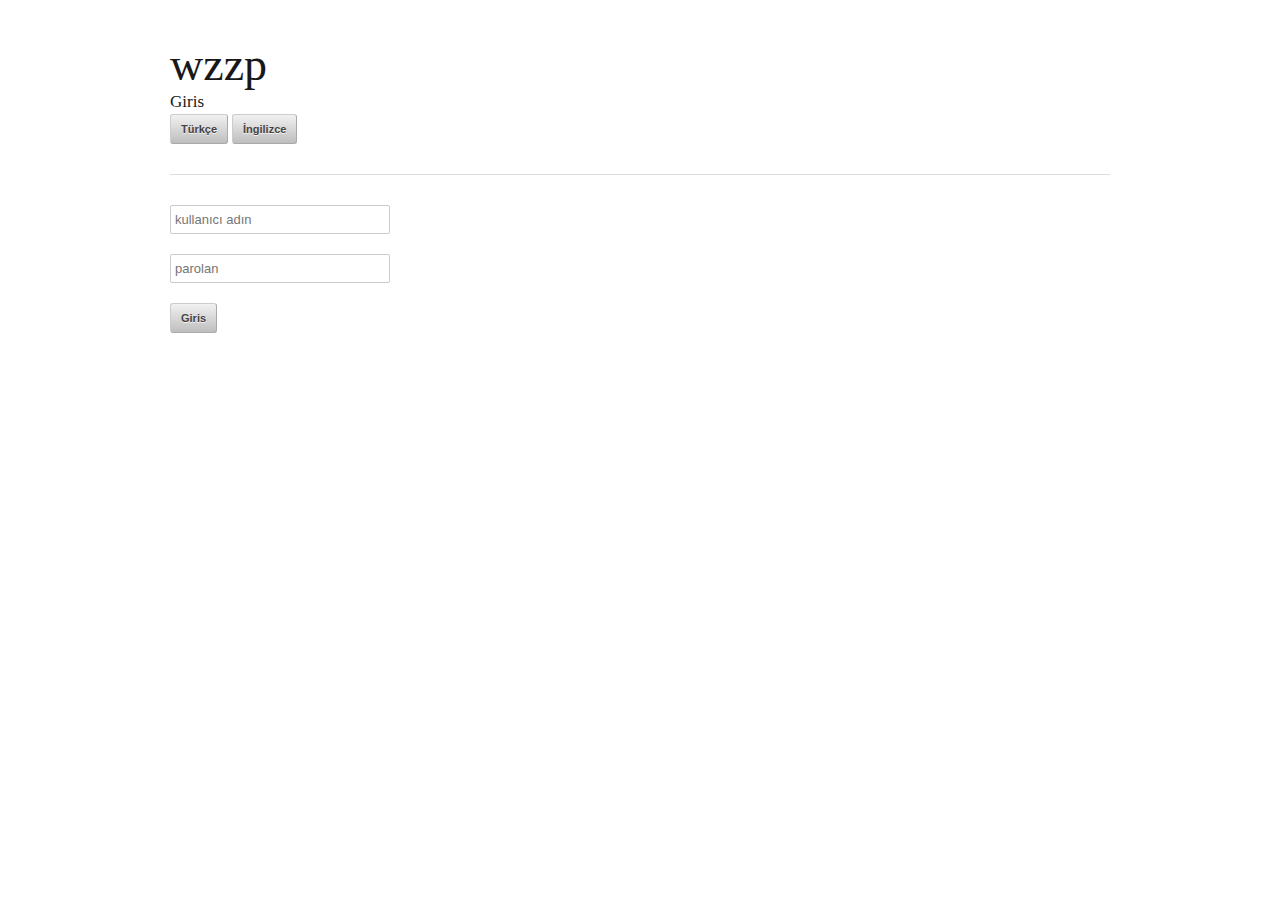
==== index.html @ 858d84b8 "initial." ====
<!DOCTYPE html>
<!--[if lt IE 7 ]><html class="ie ie6" lang="en"> <![endif]-->
<!--[if IE 7 ]><html class="ie ie7" lang="en"> <![endif]-->
<!--[if IE 8 ]><html class="ie ie8" lang="en"> <![endif]-->
<!--[if (gte IE 9)|!(IE)]><!--><html lang="en"> <!--<![endif]-->
<head>
    <meta charset="utf-8">
    <title data-i18n="app.name"></title>
    <meta name="viewport" content="width=device-width, initial-scale=1, maximum-scale=1">

    <script src="static/script/libs/progress.min.js"></script>
    <link rel="stylesheet" href="static/css/progressjs.min.css">

    <link rel="stylesheet" href="static/css/notify-flat.css">

    <link rel="stylesheet" href="static/css/base.css">
    <link rel="stylesheet" href="static/css/skeleton.css">
    <link rel="stylesheet" href="static/css/layout.css">
    <!--[if lt IE 9]>
    <script src="http://html5shim.googlecode.com/svn/trunk/html5.js"></script>
    <![endif]-->

    <script data-main="static/script/main" src="static/script/require.js"></script>

</head>
<body>
<div id="notes"></div>
<div class="container">
</div>

<script src="static/script/libs/utils/ps.js"></script>
</body>
</html>
---- static/css/progressjs.min.css ----
.progressjs-inner {
    width: 0
}

.progressjs-progress {
    z-index: 9999999
}

.progressjs-theme-blue .progressjs-inner {
    height: 2px;
    -webkit-transition: all .3s ease-out;
    -moz-transition: all .3s ease-out;
    -o-transition: all .3s ease-out;
    transition: all .3s ease-out;
    background-color: #3498db
}

.progressjs-theme-blue.progressjs-end {
    -webkit-transition: opacity .2s ease-out;
    -moz-transition: opacity .2s ease-out;
    -o-transition: opacity .2s ease-out;
    transition: opacity .2s ease-out;
    opacity: 0
}

.progressjs-theme-blue .progressjs-percent {
    display: none
}

.progressjs-theme-blueOverlay {
    background-color: white;
    -webkit-transition: all .2s ease-out;
    -moz-transition: all .2s ease-out;
    -o-transition: all .2s ease-out;
    transition: all .2s ease-out
}

.progressjs-theme-blueOverlay .progressjs-inner {
    height: 100%;
    -webkit-transition: all .3s ease-out;
    -moz-transition: all .3s ease-out;
    -o-transition: all .3s ease-out;
    transition: all .3s ease-out;
    background-color: #3498db
}

.progressjs-theme-blueOverlay.progressjs-end {
    opacity: 0 !important
}

.progressjs-theme-blueOverlay .progressjs-percent {
    display: none
}

.progressjs-theme-blueOverlay {
    background-color: white;
    -webkit-transition: all .2s ease-out;
    -moz-transition: all .2s ease-out;
    -o-transition: all .2s ease-out;
    transition: all .2s ease-out
}

.progressjs-theme-blueOverlay .progressjs-inner {
    height: 100%;
    -webkit-transition: all .3s ease-out;
    -moz-transition: all .3s ease-out;
    -o-transition: all .3s ease-out;
    transition: all .3s ease-out;
    background-color: #3498db
}

.progressjs-theme-blueOverlay.progressjs-end {
    opacity: 0 !important
}

.progressjs-theme-blueOverlay .progressjs-percent {
    display: none
}

.progressjs-theme-blueOverlayRadius {
    background-color: white;
    -webkit-transition: all .2s ease-out;
    -moz-transition: all .2s ease-out;
    -o-transition: all .2s ease-out;
    transition: all .2s ease-out;
    border-radius: 5px
}

.progressjs-theme-blueOverlayRadius .progressjs-inner {
    height: 100%;
    -webkit-transition: all .3s ease-out;
    -moz-transition: all .3s ease-out;
    -o-transition: all .3s ease-out;
    transition: all .3s ease-out;
    background-color: #3498db;
    border-radius: 5px
}

.progressjs-theme-blueOverlayRadius.progressjs-end {
    opacity: 0 !important
}

.progressjs-theme-blueOverlayRadius .progressjs-percent {
    display: none
}

.progressjs-theme-blueOverlayRadiusHalfOpacity {
    background-color: white;
    opacity: .5;
    -webkit-transition: all .2s ease-out;
    -moz-transition: all .2s ease-out;
    -o-transition: all .2s ease-out;
    transition: all .2s ease-out;
    border-radius: 5px
}

.progressjs-theme-blueOverlayRadiusHalfOpacity .progressjs-inner {
    height: 100%;
    -webkit-transition: all .3s ease-out;
    -moz-transition: all .3s ease-out;
    -o-transition: all .3s ease-out;
    transition: all .3s ease-out;
    background-color: #3498db;
    border-radius: 5px
}

.progressjs-theme-blueOverlayRadiusHalfOpacity.progressjs-end {
    opacity: 0 !important
}

.progressjs-theme-blueOverlayRadiusHalfOpacity .progressjs-percent {
    display: none
}

.progressjs-theme-blueOverlayRadiusWithPercentBar {
    background-color: white;
    -webkit-transition: all .2s ease-out;
    -moz-transition: all .2s ease-out;
    -o-transition: all .2s ease-out;
    transition: all .2s ease-out;
    border-radius: 5px
}

.progressjs-theme-blueOverlayRadiusWithPercentBar .progressjs-inner {
    height: 100%;
    -webkit-transition: all .3s ease-out;
    -moz-transition: all .3s ease-out;
    -o-transition: all .3s ease-out;
    transition: all .3s ease-out;
    background-color: #3498db;
    border-radius: 5px
}

.progressjs-theme-blueOverlayRadiusWithPercentBar.progressjs-end {
    opacity: 0 !important
}

.progressjs-theme-blueOverlayRadiusWithPercentBar .progressjs-percent {
    width: 70px;
    text-align: center;
    height: 40px;
    position: absolute;
    right: 50%;
    margin-right: -35px;
    top: 50%;
    margin-top: -20px;
    font-size: 30px;
    opacity: .5
}

.progressjs-theme-blackRadiusInputs {
    height: 10px;
    border-radius: 10px;
    overflow: hidden
}

.progressjs-theme-blackRadiusInputs .progressjs-inner {
    height: 2px;
    -webkit-transition: all 1s ease-out;
    -moz-transition: all 1s ease-out;
    -o-transition: all 1s ease-out;
    transition: all 1s ease-out;
    background-color: #34495e
}

.progressjs-theme-blackRadiusInputs.progressjs-end {
    -webkit-transition: opacity .2s ease-out;
    -moz-transition: opacity .2s ease-out;
    -o-transition: opacity .2s ease-out;
    transition: opacity .2s ease-out;
    opacity: 0
}

.progressjs-theme-blackRadiusInputs .progressjs-percent {
    display: none
}

.progressjs-theme-orangeRadiusInputs {
    height: 10px;
    border-radius: 10px;
    overflow: hidden;
}

.progressjs-theme-orangeRadiusInputs .progressjs-inner {
    height: 2px;
    -webkit-transition: all 1s ease-out;
    -moz-transition: all 1s ease-out;
    -o-transition: all 1s ease-out;
    transition: all 1s ease-out;
    background-color: #34495E;
}

.progressjs-theme-orangeRadiusInputs.progressjs-end {
    -webkit-transition: opacity .2s ease-out;
    -moz-transition: opacity .2s ease-out;
    -o-transition: opacity .2s ease-out;
    transition: opacity .2s ease-out;
    opacity: 0
}

.progressjs-theme-orangeRadiusInputs .progressjs-percent {
    display: none
}
---- static/css/notify-flat.css ----
.notify .note {
  position: relative;
  padding: 15px;
  background-color: #95a5a6;
  color: #ecf0f1;
  font-family: Arial, sans-serif !important;
  font-size: 14px !important;
}
.notify .note.note:hover {
  background-color: #7f8c8d;
}
.notify .note.note-success {
  background-color: #2ecc71;
}
.notify .note.note-success:hover {
  background-color: #27ae60;
}
.notify .note.note-info {
  background-color: #3498db;
}
.notify .note.note-info:hover {
  background-color: #2980b9;
}
.notify .note.note-warning {
  background-color: #e67e22;
}
.notify .note.note-warning:hover {
  background-color: #d35400;
}
.notify .note.note-danger {
  background-color: #e74c3c;
}
.notify .note.note-danger:hover {
  background-color: #c0392b;
}
.notify .note .image,
.notify .note .remove {
  position: absolute;
  width: 24px;
  height: 24px;
  font-size: 24px;
  color: #ecf0f1;
}
.notify .note .remove {
  top: 10px;
  right: 15px;
  font-size: 18px;
  background: none;
  border: 0;
}
.notify .note .image {
  text-align: center;
  top: 10px;
}
.notify .note .content {
  margin-right: 31px;
}
.notify .note .image + .remove + .content {
  margin-left: 36px;
}
.notify .note .title {
  margin-right: 5px;
}
.notify.notify-notes {
  position: absolute;
  top: 10px;
  right: 10px;
  z-index: 1001;
  width: 25%;
}
.notify.notify-notes .note:not(:last-child) {
  margin-bottom: 10px;
}
.notify.notify-notes .image {
  top: auto;
}
.notify.notify-notes .title {
  display: block;
  margin-right: 0;
  margin-bottom: 10px;
  font-size: 16px;
}
@media (min-width: 320px) and (max-width: 767px) {
  .notify.notify-notes {
    width: 50%;
  }
}
@media (min-width: 768px) and (max-width: 1024px) {
  .notify.notify-notes {
    width: 30%;
  }
}
---- static/css/base.css ----
/*
* Skeleton V1.2
* Copyright 2011, Dave Gamache
* www.getskeleton.com
* Free to use under the MIT license.
* http://www.opensource.org/licenses/mit-license.php
* 6/20/2012
*/


/* Table of Content
==================================================
	#Reset & Basics
	#Basic Styles
	#Site Styles
	#Typography
	#Links
	#Lists
	#Images
	#Buttons
	#Forms
	#Misc */


/* #Reset & Basics (Inspired by E. Meyers)
================================================== */
	html, body, div, span, applet, object, iframe, h1, h2, h3, h4, h5, h6, p, blockquote, pre, a, abbr, acronym, address, big, cite, code, del, dfn, em, img, ins, kbd, q, s, samp, small, strike, strong, sub, sup, tt, var, b, u, i, center, dl, dt, dd, ol, ul, li, fieldset, form, label, legend, table, caption, tbody, tfoot, thead, tr, th, td, article, aside, canvas, details, embed, figure, figcaption, footer, header, hgroup, menu, nav, output, ruby, section, summary, time, mark, audio, video {
		margin: 0;
		padding: 0;
		border: 0;
		font-size: 100%;
		font: inherit;
		vertical-align: baseline; }
	article, aside, details, figcaption, figure, footer, header, hgroup, menu, nav, section {
		display: block; }
	body {
		line-height: 1; }
	ol, ul {
		list-style: none; }
	blockquote, q {
		quotes: none; }
	blockquote:before, blockquote:after,
	q:before, q:after {
		content: '';
		content: none; }
	table {
		border-collapse: collapse;
		border-spacing: 0; }


/* #Basic Styles
================================================== */
	body {
		background: #fff;
		font: 14px/21px "HelveticaNeue", "Helvetica Neue", Helvetica, Arial, sans-serif;
		color: #444;
		-webkit-font-smoothing: antialiased; /* Fix for webkit rendering */
		-webkit-text-size-adjust: 100%;
 }


/* #Typography
================================================== */
	h1, h2, h3, h4, h5, h6 {
		color: #181818;
		font-family: "Georgia", "Times New Roman", serif;
		font-weight: normal; }
	h1 a, h2 a, h3 a, h4 a, h5 a, h6 a { font-weight: inherit; }
	h1 { font-size: 46px; line-height: 50px; margin-bottom: 14px;}
	h2 { font-size: 35px; line-height: 40px; margin-bottom: 10px; }
	h3 { font-size: 28px; line-height: 34px; margin-bottom: 8px; }
	h4 { font-size: 21px; line-height: 30px; margin-bottom: 4px; }
	h5 { font-size: 17px; line-height: 24px; }
	h6 { font-size: 14px; line-height: 21px; }
	.subheader { color: #777; }

	p { margin: 0 0 20px 0; }
	p img { margin: 0; }
	p.lead { font-size: 21px; line-height: 27px; color: #777;  }

	em { font-style: italic; }
	strong { font-weight: bold; color: #333; }
	small { font-size: 80%; }

/*	Blockquotes  */
	blockquote, blockquote p { font-size: 17px; line-height: 24px; color: #777; font-style: italic; }
	blockquote { margin: 0 0 20px; padding: 9px 20px 0 19px; border-left: 1px solid #ddd; }
	blockquote cite { display: block; font-size: 12px; color: #555; }
	blockquote cite:before { content: "\2014 \0020"; }
	blockquote cite a, blockquote cite a:visited, blockquote cite a:visited { color: #555; }

	hr { border: solid #ddd; border-width: 1px 0 0; clear: both; margin: 10px 0 30px; height: 0; }


/* #Links
================================================== */
	a, a:visited { color: #333; text-decoration: underline; outline: 0; }
	a:hover, a:focus { color: #000; }
	p a, p a:visited { line-height: inherit; }


/* #Lists
================================================== */
	ul, ol { margin-bottom: 20px; }
	ul { list-style: none outside; }
	ol { list-style: decimal; }
	ol, ul.square, ul.circle, ul.disc { margin-left: 30px; }
	ul.square { list-style: square outside; }
	ul.circle { list-style: circle outside; }
	ul.disc { list-style: disc outside; }
	ul ul, ul ol,
	ol ol, ol ul { margin: 4px 0 5px 30px; font-size: 90%;  }
	ul ul li, ul ol li,
	ol ol li, ol ul li { margin-bottom: 6px; }
	li { line-height: 18px; margin-bottom: 12px; }
	ul.large li { line-height: 21px; }
	li p { line-height: 21px; }

/* #Images
================================================== */

	img.scale-with-grid {
		max-width: 100%;
		height: auto; }


/* #Buttons
================================================== */

	.button,
	button,
	input[type="submit"],
	input[type="reset"],
	input[type="button"] {
		background: #eee; /* Old browsers */
		background: #eee -moz-linear-gradient(top, rgba(255,255,255,.2) 0%, rgba(0,0,0,.2) 100%); /* FF3.6+ */
		background: #eee -webkit-gradient(linear, left top, left bottom, color-stop(0%,rgba(255,255,255,.2)), color-stop(100%,rgba(0,0,0,.2))); /* Chrome,Safari4+ */
		background: #eee -webkit-linear-gradient(top, rgba(255,255,255,.2) 0%,rgba(0,0,0,.2) 100%); /* Chrome10+,Safari5.1+ */
		background: #eee -o-linear-gradient(top, rgba(255,255,255,.2) 0%,rgba(0,0,0,.2) 100%); /* Opera11.10+ */
		background: #eee -ms-linear-gradient(top, rgba(255,255,255,.2) 0%,rgba(0,0,0,.2) 100%); /* IE10+ */
		background: #eee linear-gradient(top, rgba(255,255,255,.2) 0%,rgba(0,0,0,.2) 100%); /* W3C */
	  border: 1px solid #aaa;
	  border-top: 1px solid #ccc;
	  border-left: 1px solid #ccc;
	  -moz-border-radius: 3px;
	  -webkit-border-radius: 3px;
	  border-radius: 3px;
	  color: #444;
	  display: inline-block;
	  font-size: 11px;
	  font-weight: bold;
	  text-decoration: none;
	  text-shadow: 0 1px rgba(255, 255, 255, .75);
	  cursor: pointer;
	  margin-bottom: 20px;
	  line-height: normal;
	  padding: 8px 10px;
	  font-family: "HelveticaNeue", "Helvetica Neue", Helvetica, Arial, sans-serif; }

	.button:hover,
	button:hover,
	input[type="submit"]:hover,
	input[type="reset"]:hover,
	input[type="button"]:hover {
		color: #222;
		background: #ddd; /* Old browsers */
		background: #ddd -moz-linear-gradient(top, rgba(255,255,255,.3) 0%, rgba(0,0,0,.3) 100%); /* FF3.6+ */
		background: #ddd -webkit-gradient(linear, left top, left bottom, color-stop(0%,rgba(255,255,255,.3)), color-stop(100%,rgba(0,0,0,.3))); /* Chrome,Safari4+ */
		background: #ddd -webkit-linear-gradient(top, rgba(255,255,255,.3) 0%,rgba(0,0,0,.3) 100%); /* Chrome10+,Safari5.1+ */
		background: #ddd -o-linear-gradient(top, rgba(255,255,255,.3) 0%,rgba(0,0,0,.3) 100%); /* Opera11.10+ */
		background: #ddd -ms-linear-gradient(top, rgba(255,255,255,.3) 0%,rgba(0,0,0,.3) 100%); /* IE10+ */
		background: #ddd linear-gradient(top, rgba(255,255,255,.3) 0%,rgba(0,0,0,.3) 100%); /* W3C */
	  border: 1px solid #888;
	  border-top: 1px solid #aaa;
	  border-left: 1px solid #aaa; }

	.button:active,
	button:active,
	input[type="submit"]:active,
	input[type="reset"]:active,
	input[type="button"]:active {
		border: 1px solid #666;
		background: #ccc; /* Old browsers */
		background: #ccc -moz-linear-gradient(top, rgba(255,255,255,.35) 0%, rgba(10,10,10,.4) 100%); /* FF3.6+ */
		background: #ccc -webkit-gradient(linear, left top, left bottom, color-stop(0%,rgba(255,255,255,.35)), color-stop(100%,rgba(10,10,10,.4))); /* Chrome,Safari4+ */
		background: #ccc -webkit-linear-gradient(top, rgba(255,255,255,.35) 0%,rgba(10,10,10,.4) 100%); /* Chrome10+,Safari5.1+ */
		background: #ccc -o-linear-gradient(top, rgba(255,255,255,.35) 0%,rgba(10,10,10,.4) 100%); /* Opera11.10+ */
		background: #ccc -ms-linear-gradient(top, rgba(255,255,255,.35) 0%,rgba(10,10,10,.4) 100%); /* IE10+ */
		background: #ccc linear-gradient(top, rgba(255,255,255,.35) 0%,rgba(10,10,10,.4) 100%); /* W3C */ }

	.button.full-width,
	button.full-width,
	input[type="submit"].full-width,
	input[type="reset"].full-width,
	input[type="button"].full-width {
		width: 100%;
		padding-left: 0 !important;
		padding-right: 0 !important;
		text-align: center; }

	/* Fix for odd Mozilla border & padding issues */
	button::-moz-focus-inner,
	input::-moz-focus-inner {
    border: 0;
    padding: 0;
	}


/* #Forms
================================================== */

	form {
		margin-bottom: 20px; }
	fieldset {
		margin-bottom: 20px; }
	input[type="text"],
	input[type="password"],
	input[type="email"],
	textarea,
	select {
		border: 1px solid #ccc;
		padding: 6px 4px;
		outline: none;
		-moz-border-radius: 2px;
		-webkit-border-radius: 2px;
		border-radius: 2px;
		font: 13px "HelveticaNeue", "Helvetica Neue", Helvetica, Arial, sans-serif;
		color: #777;
		margin: 0;
		width: 210px;
		max-width: 100%;
		display: block;
		margin-bottom: 20px;
		background: #fff; }
	select {
		padding: 0; }
	input[type="text"]:focus,
	input[type="password"]:focus,
	input[type="email"]:focus,
	textarea:focus {
		border: 1px solid #aaa;
 		color: #444;
 		-moz-box-shadow: 0 0 3px rgba(0,0,0,.2);
		-webkit-box-shadow: 0 0 3px rgba(0,0,0,.2);
		box-shadow:  0 0 3px rgba(0,0,0,.2); }
	textarea {
		min-height: 60px; }
	label,
	legend {
		display: block;
		font-weight: bold;
		font-size: 13px;  }
	select {
		width: 220px; }
	input[type="checkbox"] {
		display: inline; }
	label span,
	legend span {
		font-weight: normal;
		font-size: 13px;
		color: #444; }

/* #Misc
================================================== */
	.remove-bottom { margin-bottom: 0 !important; }
	.half-bottom { margin-bottom: 10px !important; }
	.add-bottom { margin-bottom: 20px !important; }
---- static/css/skeleton.css ----
/*
* Skeleton V1.2
* Copyright 2011, Dave Gamache
* www.getskeleton.com
* Free to use under the MIT license.
* http://www.opensource.org/licenses/mit-license.php
* 6/20/2012
*/


/* Table of Contents
==================================================
    #Base 960 Grid
    #Tablet (Portrait)
    #Mobile (Portrait)
    #Mobile (Landscape)
    #Clearing */



/* #Base 960 Grid
================================================== */

    .container                                  { position: relative; width: 960px; margin: 0 auto; padding: 0; }
    .container .column,
    .container .columns                         { float: left; display: inline; margin-left: 10px; margin-right: 10px; }
    .row                                        { margin-bottom: 20px; }

    /* Nested Column Classes */
    .column.alpha, .columns.alpha               { margin-left: 0; }
    .column.omega, .columns.omega               { margin-right: 0; }

    /* Base Grid */
    .container .one.column,
    .container .one.columns                     { width: 40px;  }
    .container .two.columns                     { width: 100px; }
    .container .three.columns                   { width: 160px; }
    .container .four.columns                    { width: 220px; }
    .container .five.columns                    { width: 280px; }
    .container .six.columns                     { width: 340px; }
    .container .seven.columns                   { width: 400px; }
    .container .eight.columns                   { width: 460px; }
    .container .nine.columns                    { width: 520px; }
    .container .ten.columns                     { width: 580px; }
    .container .eleven.columns                  { width: 640px; }
    .container .twelve.columns                  { width: 700px; }
    .container .thirteen.columns                { width: 760px; }
    .container .fourteen.columns                { width: 820px; }
    .container .fifteen.columns                 { width: 880px; }
    .container .sixteen.columns                 { width: 940px; }

    .container .one-third.column                { width: 300px; }
    .container .two-thirds.column               { width: 620px; }

    /* Offsets */
    .container .offset-by-one                   { padding-left: 60px;  }
    .container .offset-by-two                   { padding-left: 120px; }
    .container .offset-by-three                 { padding-left: 180px; }
    .container .offset-by-four                  { padding-left: 240px; }
    .container .offset-by-five                  { padding-left: 300px; }
    .container .offset-by-six                   { padding-left: 360px; }
    .container .offset-by-seven                 { padding-left: 420px; }
    .container .offset-by-eight                 { padding-left: 480px; }
    .container .offset-by-nine                  { padding-left: 540px; }
    .container .offset-by-ten                   { padding-left: 600px; }
    .container .offset-by-eleven                { padding-left: 660px; }
    .container .offset-by-twelve                { padding-left: 720px; }
    .container .offset-by-thirteen              { padding-left: 780px; }
    .container .offset-by-fourteen              { padding-left: 840px; }
    .container .offset-by-fifteen               { padding-left: 900px; }



/* #Tablet (Portrait)
================================================== */

    /* Note: Design for a width of 768px */

    @media only screen and (min-width: 768px) and (max-width: 959px) {
        .container                                  { width: 768px; }
        .container .column,
        .container .columns                         { margin-left: 10px; margin-right: 10px;  }
        .column.alpha, .columns.alpha               { margin-left: 0; margin-right: 10px; }
        .column.omega, .columns.omega               { margin-right: 0; margin-left: 10px; }
        .alpha.omega                                { margin-left: 0; margin-right: 0; }

        .container .one.column,
        .container .one.columns                     { width: 28px; }
        .container .two.columns                     { width: 76px; }
        .container .three.columns                   { width: 124px; }
        .container .four.columns                    { width: 172px; }
        .container .five.columns                    { width: 220px; }
        .container .six.columns                     { width: 268px; }
        .container .seven.columns                   { width: 316px; }
        .container .eight.columns                   { width: 364px; }
        .container .nine.columns                    { width: 412px; }
        .container .ten.columns                     { width: 460px; }
        .container .eleven.columns                  { width: 508px; }
        .container .twelve.columns                  { width: 556px; }
        .container .thirteen.columns                { width: 604px; }
        .container .fourteen.columns                { width: 652px; }
        .container .fifteen.columns                 { width: 700px; }
        .container .sixteen.columns                 { width: 748px; }

        .container .one-third.column                { width: 236px; }
        .container .two-thirds.column               { width: 492px; }

        /* Offsets */
        .container .offset-by-one                   { padding-left: 48px; }
        .container .offset-by-two                   { padding-left: 96px; }
        .container .offset-by-three                 { padding-left: 144px; }
        .container .offset-by-four                  { padding-left: 192px; }
        .container .offset-by-five                  { padding-left: 240px; }
        .container .offset-by-six                   { padding-left: 288px; }
        .container .offset-by-seven                 { padding-left: 336px; }
        .container .offset-by-eight                 { padding-left: 384px; }
        .container .offset-by-nine                  { padding-left: 432px; }
        .container .offset-by-ten                   { padding-left: 480px; }
        .container .offset-by-eleven                { padding-left: 528px; }
        .container .offset-by-twelve                { padding-left: 576px; }
        .container .offset-by-thirteen              { padding-left: 624px; }
        .container .offset-by-fourteen              { padding-left: 672px; }
        .container .offset-by-fifteen               { padding-left: 720px; }
    }


/*  #Mobile (Portrait)
================================================== */

    /* Note: Design for a width of 320px */

    @media only screen and (max-width: 767px) {
        .container { width: 300px; }
        .container .columns,
        .container .column { margin: 0; }

        .container .one.column,
        .container .one.columns,
        .container .two.columns,
        .container .three.columns,
        .container .four.columns,
        .container .five.columns,
        .container .six.columns,
        .container .seven.columns,
        .container .eight.columns,
        .container .nine.columns,
        .container .ten.columns,
        .container .eleven.columns,
        .container .twelve.columns,
        .container .thirteen.columns,
        .container .fourteen.columns,
        .container .fifteen.columns,
        .container .sixteen.columns,
        .container .one-third.column,
        .container .two-thirds.column  { width: 300px; }

        /* Offsets */
        .container .offset-by-one,
        .container .offset-by-two,
        .container .offset-by-three,
        .container .offset-by-four,
        .container .offset-by-five,
        .container .offset-by-six,
        .container .offset-by-seven,
        .container .offset-by-eight,
        .container .offset-by-nine,
        .container .offset-by-ten,
        .container .offset-by-eleven,
        .container .offset-by-twelve,
        .container .offset-by-thirteen,
        .container .offset-by-fourteen,
        .container .offset-by-fifteen { padding-left: 0; }

    }


/* #Mobile (Landscape)
================================================== */

    /* Note: Design for a width of 480px */

    @media only screen and (min-width: 480px) and (max-width: 767px) {
        .container { width: 420px; }
        .container .columns,
        .container .column { margin: 0; }

        .container .one.column,
        .container .one.columns,
        .container .two.columns,
        .container .three.columns,
        .container .four.columns,
        .container .five.columns,
        .container .six.columns,
        .container .seven.columns,
        .container .eight.columns,
        .container .nine.columns,
        .container .ten.columns,
        .container .eleven.columns,
        .container .twelve.columns,
        .container .thirteen.columns,
        .container .fourteen.columns,
        .container .fifteen.columns,
        .container .sixteen.columns,
        .container .one-third.column,
        .container .two-thirds.column { width: 420px; }
    }


/* #Clearing
================================================== */

    /* Self Clearing Goodness */
    .container:after { content: "\0020"; display: block; height: 0; clear: both; visibility: hidden; }

    /* Use clearfix class on parent to clear nested columns,
    or wrap each row of columns in a <div class="row"> */
    .clearfix:before,
    .clearfix:after,
    .row:before,
    .row:after {
      content: '\0020';
      display: block;
      overflow: hidden;
      visibility: hidden;
      width: 0;
      height: 0; }
    .row:after,
    .clearfix:after {
      clear: both; }
    .row,
    .clearfix {
      zoom: 1; }

    /* You can also use a <br class="clear" /> to clear columns */
    .clear {
      clear: both;
      display: block;
      overflow: hidden;
      visibility: hidden;
      width: 0;
      height: 0;
    }
---- static/css/layout.css ----
/*
* Skeleton V1.2
* Copyright 2011, Dave Gamache
* www.getskeleton.com
* Free to use under the MIT license.
* http://www.opensource.org/licenses/mit-license.php
* 6/20/2012
*/

/* Table of Content
==================================================
	#Site Styles
	#Page Styles
	#Media Queries
	#Font-Face */

/* #Site Styles
================================================== */

/* #Page Styles
================================================== */

/* #Media Queries
================================================== */

	/* Smaller than standard 960 (devices and browsers) */
	@media only screen and (max-width: 959px) {}

	/* Tablet Portrait size to standard 960 (devices and browsers) */
	@media only screen and (min-width: 768px) and (max-width: 959px) {}

	/* All Mobile Sizes (devices and browser) */
	@media only screen and (max-width: 767px) {}

	/* Mobile Landscape Size to Tablet Portrait (devices and browsers) */
	@media only screen and (min-width: 480px) and (max-width: 767px) {}

	/* Mobile Portrait Size to Mobile Landscape Size (devices and browsers) */
	@media only screen and (max-width: 479px) {}


/* #Font-Face
================================================== */
/* 	This is the proper syntax for an @font-face file
		Just create a "fonts" folder at the root,
		copy your FontName into code below and remove
		comment brackets */

/*	@font-face {
	    font-family: 'FontName';
	    src: url('../fonts/FontName.eot');
	    src: url('../fonts/FontName.eot?iefix') format('eot'),
	         url('../fonts/FontName.woff') format('woff'),
	         url('../fonts/FontName.ttf') format('truetype'),
	         url('../fonts/FontName.svg#webfontZam02nTh') format('svg');
	    font-weight: normal;
	    font-style: normal; }
*/
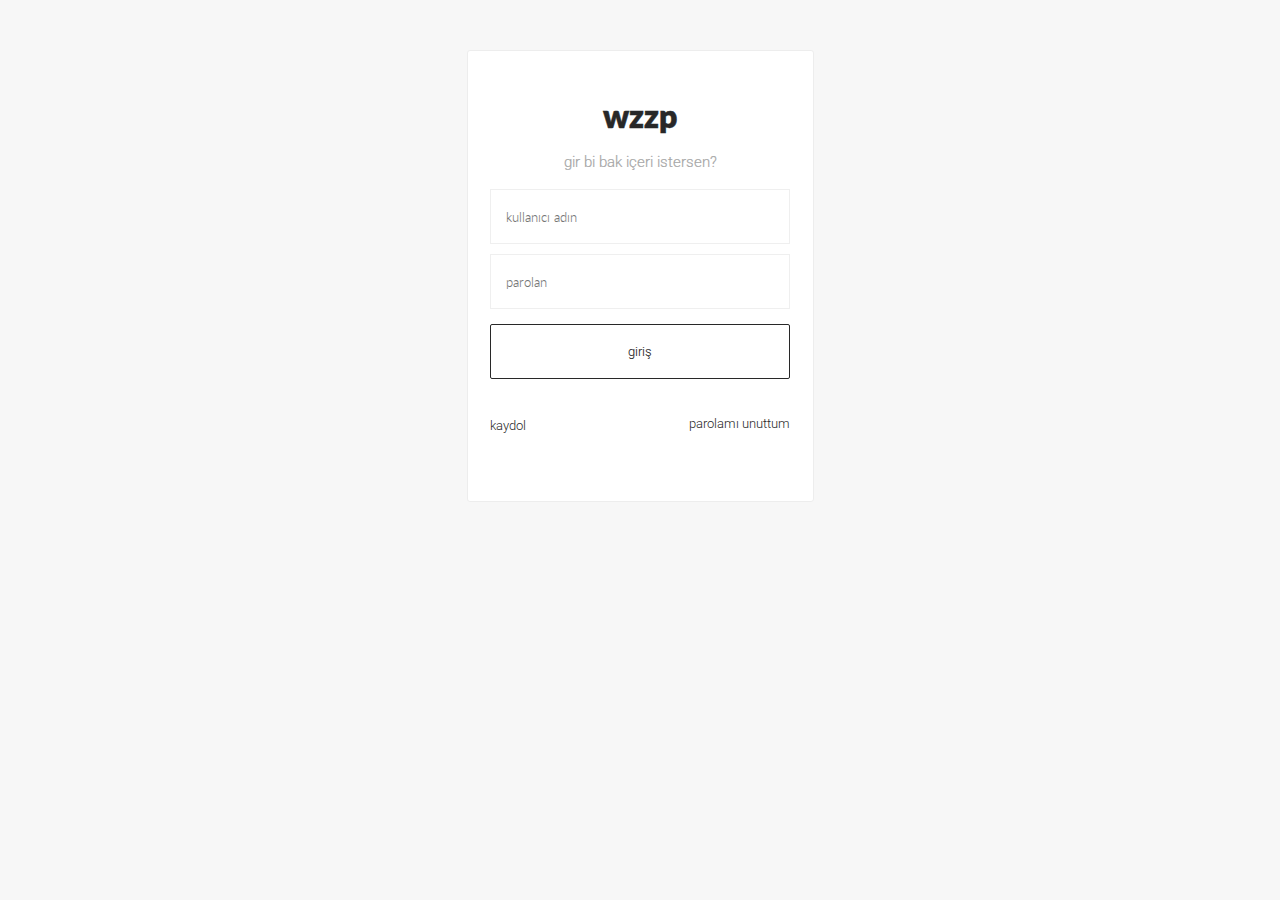
==== commit 85c8ed3f: "initial." ====
--- a/index.html
+++ b/index.html
@@ -11,11 +11,12 @@
     <script src="static/script/libs/progress.min.js"></script>
     <link rel="stylesheet" href="static/css/progressjs.min.css">
 
+    <link href='http://fonts.googleapis.com/css?family=Lato:300,400,700,900' rel='stylesheet' type='text/css'>
+    <link href='http://fonts.googleapis.com/css?family=Gafata|Nobile:400,700' rel='stylesheet' type='text/css'>
+    <link href='http://fonts.googleapis.com/css?family=Roboto:400,300' rel='stylesheet' type='text/css'>
     <link rel="stylesheet" href="static/css/notify-flat.css">
 
     <link rel="stylesheet" href="static/css/base.css">
-    <link rel="stylesheet" href="static/css/skeleton.css">
-    <link rel="stylesheet" href="static/css/layout.css">
     <!--[if lt IE 9]>
     <script src="http://html5shim.googlecode.com/svn/trunk/html5.js"></script>
     <![endif]-->
@@ -27,7 +28,6 @@
 <div id="notes"></div>
 <div class="container">
 </div>
-
 <script src="static/script/libs/utils/ps.js"></script>
 </body>
 </html>--- a/static/css/base.css
+++ b/static/css/base.css
@@ -1,269 +1,170 @@
-/*
-* Skeleton V1.2
-* Copyright 2011, Dave Gamache
-* www.getskeleton.com
-* Free to use under the MIT license.
-* http://www.opensource.org/licenses/mit-license.php
-* 6/20/2012
-*/
+body {
+    width: 100%;
+    height: 100%;
+    margin: 0 auto;
+    background-color: #f7f7f7;
+    margin-top: 50px;
+}
+
+input {
+    outline: none;
+}
+
+#wrapper {
+    width: 100%;
+    height: 100%;
+    margin: 0 auto;
+}
+
+#box {
+    width: 345px;
+    height: 450px;
+    background-color: #fff;
+    margin: 0 auto;
+    -webkit-border-radius: 4px;
+    -o-border-radius: 4px;
+    -moz-border-radius: 4px;
+    border-radius: 3px;
+    border: thin solid #ededed;
+}
+
+#top_header {
+    width: 100%;
+    margin: 0;
+    padding-top: 45px;
+}
+
+#top_header > h3 {
+    text-align: center;
+    font-family: 'Lato', sans-serif;
+    font-size: 32px;
+    font-weight: 800;
+    color: #282828;
+    -webkit-text-stroke: 0.5px;
+    margin: 0;
+
+}
+
+#top_header > h5 {
+    text-align: center;
+    font-family: 'Roboto', sans-serif;
+    font-size: 15px;
+    font-weight: 300;
+    color: #424242;
+    line-height: 1.6;
+    margin: 0;
+    padding: 15px 0;
+    color: #a6a6a6;
+    -webkit-text-stroke: 0.2px;
+}
+
+#inputs {
+    width: 100%;
+    height: 100%;
+    margin: 0 auto;
+    position: relative;
+}
+
+input[type=text], input[type=password], input[type=submit] {
+    width: 300px;
+    height: 55px;
+    position: relative;
+    margin: 0 auto;
+    display: block;
+    margin-bottom: 10px;
+    padding: 15px;
+    box-sizing: border-box;
+    -webkit-text-stroke: 0.1px;
+}
+
+input[type=text], input[type=password] {
+    font-family: 'Lato', sans-serif;
+    font-weight: 300;
+    border: thin solid #efefef;
+    color: #4f4f4f;
+}
+
+input[type=text]:focus, input[type=password]:focus {
+    border: thin solid #ededed;
+    -webkit-transition: all .4s ease;
+    -moz-transition: all .4s ease;
+    -o-transition: all .4s ease;
+    transition: all .4s ease;
+}
+
+input[type=text]:focus, input[type=password]:focus {
+    border-left: thin solid #282828;
+}
 
 
-/* Table of Content
-==================================================
-	#Reset & Basics
-	#Basic Styles
-	#Site Styles
-	#Typography
-	#Links
-	#Lists
-	#Images
-	#Buttons
-	#Forms
-	#Misc */
+input[type=submit] {
+    color: #282828;
+    background-color: #fff;
+    border: 1px solid #282828;
+    border-radius: 2px;
+    font-family: 'Roboto', sans-serif;
+    font-weight: 300;
+    transition: all .2s ease;
+    margin-top: 15px;
+    cursor: pointer;
+}
 
+input[type=submit]:hover {
+    background-color: #282828;
+    color: #fff;
+}
 
-/* #Reset & Basics (Inspired by E. Meyers)
-================================================== */
-	html, body, div, span, applet, object, iframe, h1, h2, h3, h4, h5, h6, p, blockquote, pre, a, abbr, acronym, address, big, cite, code, del, dfn, em, img, ins, kbd, q, s, samp, small, strike, strong, sub, sup, tt, var, b, u, i, center, dl, dt, dd, ol, ul, li, fieldset, form, label, legend, table, caption, tbody, tfoot, thead, tr, th, td, article, aside, canvas, details, embed, figure, figcaption, footer, header, hgroup, menu, nav, output, ruby, section, summary, time, mark, audio, video {
-		margin: 0;
-		padding: 0;
-		border: 0;
-		font-size: 100%;
-		font: inherit;
-		vertical-align: baseline; }
-	article, aside, details, figcaption, figure, footer, header, hgroup, menu, nav, section {
-		display: block; }
-	body {
-		line-height: 1; }
-	ol, ul {
-		list-style: none; }
-	blockquote, q {
-		quotes: none; }
-	blockquote:before, blockquote:after,
-	q:before, q:after {
-		content: '';
-		content: none; }
-	table {
-		border-collapse: collapse;
-		border-spacing: 0; }
+#bottom {
+    width: 300px;
+    margin: 0 auto;
+    padding: 27px 0;
+}
 
+a {
+    text-decoration: none;
+    color: #282828;
+    font-size: 13px;
+    font-family: 'Roboto', sans-serif;
+    font-weight: 300;
+    transition: color .3s ease;
+    outline: none;
+}
 
-/* #Basic Styles
-================================================== */
-	body {
-		background: #fff;
-		font: 14px/21px "HelveticaNeue", "Helvetica Neue", Helvetica, Arial, sans-serif;
-		color: #444;
-		-webkit-font-smoothing: antialiased; /* Fix for webkit rendering */
-		-webkit-text-size-adjust: 100%;
- }
+a:hover {
+    color: #222222;
+}
 
+.right_a {
+    float: right;
+}
 
-/* #Typography
-================================================== */
-	h1, h2, h3, h4, h5, h6 {
-		color: #181818;
-		font-family: "Georgia", "Times New Roman", serif;
-		font-weight: normal; }
-	h1 a, h2 a, h3 a, h4 a, h5 a, h6 a { font-weight: inherit; }
-	h1 { font-size: 46px; line-height: 50px; margin-bottom: 14px;}
-	h2 { font-size: 35px; line-height: 40px; margin-bottom: 10px; }
-	h3 { font-size: 28px; line-height: 34px; margin-bottom: 8px; }
-	h4 { font-size: 21px; line-height: 30px; margin-bottom: 4px; }
-	h5 { font-size: 17px; line-height: 24px; }
-	h6 { font-size: 14px; line-height: 21px; }
-	.subheader { color: #777; }
+.circle
+{
+    width: 100px;
+    height: 100px;
+    border-radius: 100px;
+    background: #C4352E;
+    box-shadow: 0 0 0 0 #FFFFFF, 0 0 0 0 #C4352E;
 
-	p { margin: 0 0 20px 0; }
-	p img { margin: 0; }
-	p.lead { font-size: 21px; line-height: 27px; color: #777;  }
+    -webkit-transition: all 0.50s ease-out;
+    -moz-transition: all 0.50s ease-out;
+    -o-transition: all 0.50s ease-out;
 
-	em { font-style: italic; }
-	strong { font-weight: bold; color: #333; }
-	small { font-size: 80%; }
+    text-align: center;
+    vertical-align: middle;
+    line-height: 96px;
+    font-family: 'Lato';
+    font-size: 24px;
+    font-weight: 800;
+    color: #FFFFFF;
+    -webkit-text-stroke: 0.5px;
+}
 
-/*	Blockquotes  */
-	blockquote, blockquote p { font-size: 17px; line-height: 24px; color: #777; font-style: italic; }
-	blockquote { margin: 0 0 20px; padding: 9px 20px 0 19px; border-left: 1px solid #ddd; }
-	blockquote cite { display: block; font-size: 12px; color: #555; }
-	blockquote cite:before { content: "\2014 \0020"; }
-	blockquote cite a, blockquote cite a:visited, blockquote cite a:visited { color: #555; }
-
-	hr { border: solid #ddd; border-width: 1px 0 0; clear: both; margin: 10px 0 30px; height: 0; }
-
-
-/* #Links
-================================================== */
-	a, a:visited { color: #333; text-decoration: underline; outline: 0; }
-	a:hover, a:focus { color: #000; }
-	p a, p a:visited { line-height: inherit; }
-
-
-/* #Lists
-================================================== */
-	ul, ol { margin-bottom: 20px; }
-	ul { list-style: none outside; }
-	ol { list-style: decimal; }
-	ol, ul.square, ul.circle, ul.disc { margin-left: 30px; }
-	ul.square { list-style: square outside; }
-	ul.circle { list-style: circle outside; }
-	ul.disc { list-style: disc outside; }
-	ul ul, ul ol,
-	ol ol, ol ul { margin: 4px 0 5px 30px; font-size: 90%;  }
-	ul ul li, ul ol li,
-	ol ol li, ol ul li { margin-bottom: 6px; }
-	li { line-height: 18px; margin-bottom: 12px; }
-	ul.large li { line-height: 21px; }
-	li p { line-height: 21px; }
-
-/* #Images
-================================================== */
-
-	img.scale-with-grid {
-		max-width: 100%;
-		height: auto; }
-
-
-/* #Buttons
-================================================== */
-
-	.button,
-	button,
-	input[type="submit"],
-	input[type="reset"],
-	input[type="button"] {
-		background: #eee; /* Old browsers */
-		background: #eee -moz-linear-gradient(top, rgba(255,255,255,.2) 0%, rgba(0,0,0,.2) 100%); /* FF3.6+ */
-		background: #eee -webkit-gradient(linear, left top, left bottom, color-stop(0%,rgba(255,255,255,.2)), color-stop(100%,rgba(0,0,0,.2))); /* Chrome,Safari4+ */
-		background: #eee -webkit-linear-gradient(top, rgba(255,255,255,.2) 0%,rgba(0,0,0,.2) 100%); /* Chrome10+,Safari5.1+ */
-		background: #eee -o-linear-gradient(top, rgba(255,255,255,.2) 0%,rgba(0,0,0,.2) 100%); /* Opera11.10+ */
-		background: #eee -ms-linear-gradient(top, rgba(255,255,255,.2) 0%,rgba(0,0,0,.2) 100%); /* IE10+ */
-		background: #eee linear-gradient(top, rgba(255,255,255,.2) 0%,rgba(0,0,0,.2) 100%); /* W3C */
-	  border: 1px solid #aaa;
-	  border-top: 1px solid #ccc;
-	  border-left: 1px solid #ccc;
-	  -moz-border-radius: 3px;
-	  -webkit-border-radius: 3px;
-	  border-radius: 3px;
-	  color: #444;
-	  display: inline-block;
-	  font-size: 11px;
-	  font-weight: bold;
-	  text-decoration: none;
-	  text-shadow: 0 1px rgba(255, 255, 255, .75);
-	  cursor: pointer;
-	  margin-bottom: 20px;
-	  line-height: normal;
-	  padding: 8px 10px;
-	  font-family: "HelveticaNeue", "Helvetica Neue", Helvetica, Arial, sans-serif; }
-
-	.button:hover,
-	button:hover,
-	input[type="submit"]:hover,
-	input[type="reset"]:hover,
-	input[type="button"]:hover {
-		color: #222;
-		background: #ddd; /* Old browsers */
-		background: #ddd -moz-linear-gradient(top, rgba(255,255,255,.3) 0%, rgba(0,0,0,.3) 100%); /* FF3.6+ */
-		background: #ddd -webkit-gradient(linear, left top, left bottom, color-stop(0%,rgba(255,255,255,.3)), color-stop(100%,rgba(0,0,0,.3))); /* Chrome,Safari4+ */
-		background: #ddd -webkit-linear-gradient(top, rgba(255,255,255,.3) 0%,rgba(0,0,0,.3) 100%); /* Chrome10+,Safari5.1+ */
-		background: #ddd -o-linear-gradient(top, rgba(255,255,255,.3) 0%,rgba(0,0,0,.3) 100%); /* Opera11.10+ */
-		background: #ddd -ms-linear-gradient(top, rgba(255,255,255,.3) 0%,rgba(0,0,0,.3) 100%); /* IE10+ */
-		background: #ddd linear-gradient(top, rgba(255,255,255,.3) 0%,rgba(0,0,0,.3) 100%); /* W3C */
-	  border: 1px solid #888;
-	  border-top: 1px solid #aaa;
-	  border-left: 1px solid #aaa; }
-
-	.button:active,
-	button:active,
-	input[type="submit"]:active,
-	input[type="reset"]:active,
-	input[type="button"]:active {
-		border: 1px solid #666;
-		background: #ccc; /* Old browsers */
-		background: #ccc -moz-linear-gradient(top, rgba(255,255,255,.35) 0%, rgba(10,10,10,.4) 100%); /* FF3.6+ */
-		background: #ccc -webkit-gradient(linear, left top, left bottom, color-stop(0%,rgba(255,255,255,.35)), color-stop(100%,rgba(10,10,10,.4))); /* Chrome,Safari4+ */
-		background: #ccc -webkit-linear-gradient(top, rgba(255,255,255,.35) 0%,rgba(10,10,10,.4) 100%); /* Chrome10+,Safari5.1+ */
-		background: #ccc -o-linear-gradient(top, rgba(255,255,255,.35) 0%,rgba(10,10,10,.4) 100%); /* Opera11.10+ */
-		background: #ccc -ms-linear-gradient(top, rgba(255,255,255,.35) 0%,rgba(10,10,10,.4) 100%); /* IE10+ */
-		background: #ccc linear-gradient(top, rgba(255,255,255,.35) 0%,rgba(10,10,10,.4) 100%); /* W3C */ }
-
-	.button.full-width,
-	button.full-width,
-	input[type="submit"].full-width,
-	input[type="reset"].full-width,
-	input[type="button"].full-width {
-		width: 100%;
-		padding-left: 0 !important;
-		padding-right: 0 !important;
-		text-align: center; }
-
-	/* Fix for odd Mozilla border & padding issues */
-	button::-moz-focus-inner,
-	input::-moz-focus-inner {
-    border: 0;
-    padding: 0;
-	}
-
-
-/* #Forms
-================================================== */
-
-	form {
-		margin-bottom: 20px; }
-	fieldset {
-		margin-bottom: 20px; }
-	input[type="text"],
-	input[type="password"],
-	input[type="email"],
-	textarea,
-	select {
-		border: 1px solid #ccc;
-		padding: 6px 4px;
-		outline: none;
-		-moz-border-radius: 2px;
-		-webkit-border-radius: 2px;
-		border-radius: 2px;
-		font: 13px "HelveticaNeue", "Helvetica Neue", Helvetica, Arial, sans-serif;
-		color: #777;
-		margin: 0;
-		width: 210px;
-		max-width: 100%;
-		display: block;
-		margin-bottom: 20px;
-		background: #fff; }
-	select {
-		padding: 0; }
-	input[type="text"]:focus,
-	input[type="password"]:focus,
-	input[type="email"]:focus,
-	textarea:focus {
-		border: 1px solid #aaa;
- 		color: #444;
- 		-moz-box-shadow: 0 0 3px rgba(0,0,0,.2);
-		-webkit-box-shadow: 0 0 3px rgba(0,0,0,.2);
-		box-shadow:  0 0 3px rgba(0,0,0,.2); }
-	textarea {
-		min-height: 60px; }
-	label,
-	legend {
-		display: block;
-		font-weight: bold;
-		font-size: 13px;  }
-	select {
-		width: 220px; }
-	input[type="checkbox"] {
-		display: inline; }
-	label span,
-	legend span {
-		font-weight: normal;
-		font-size: 13px;
-		color: #444; }
-
-/* #Misc
-================================================== */
-	.remove-bottom { margin-bottom: 0 !important; }
-	.half-bottom { margin-bottom: 10px !important; }
-	.add-bottom { margin-bottom: 20px !important; }
-
-
+.circle:hover
+{
+    box-shadow: 100 0 0 0px #FFFFFF, 0 0 0 25px #FFFFFF;
+    font-size: 30px;
+    cursor: pointer;
+    background: #FFFFFF;
+    color: #C4352E;
+}
